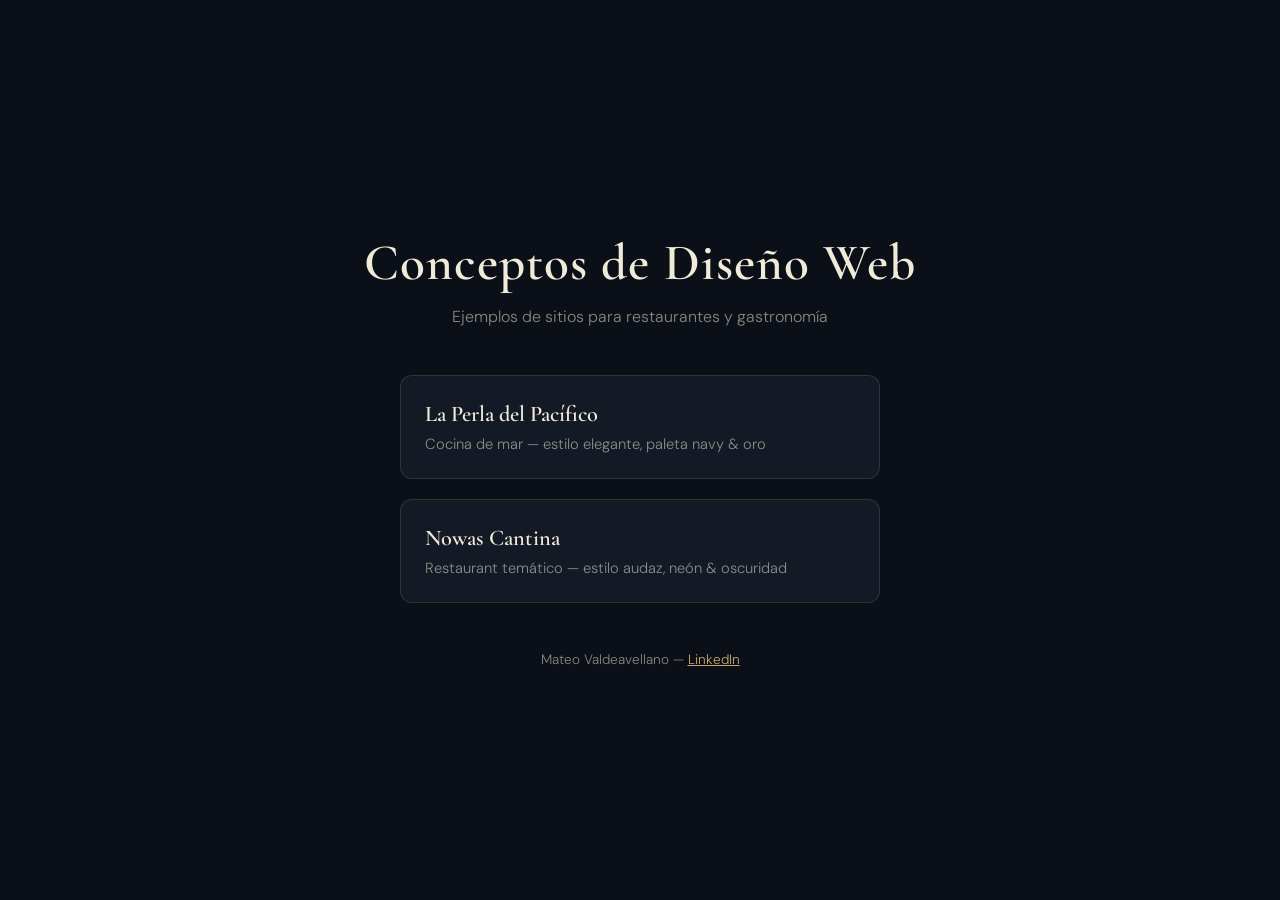
==== index.html @ 26d0055f "Add web design demo concepts" ====
<!DOCTYPE html>
<html lang="es">
<head>
  <meta charset="UTF-8">
  <meta name="viewport" content="width=device-width, initial-scale=1.0">
  <title>Mateo Valdeavellano — Diseño y Desarrollo Web</title>
  <link rel="preconnect" href="https://fonts.googleapis.com">
  <link rel="preconnect" href="https://fonts.gstatic.com" crossorigin>
  <link href="https://fonts.googleapis.com/css2?family=Cormorant+Garamond:wght@400;600&family=DM+Sans:wght@300;400;500&display=swap" rel="stylesheet">
  <style>
    :root {
      --bg: #0b0f17;
      --surface: #131a26;
      --text: #f0ead8;
      --muted: rgba(240,234,216,0.55);
      --accent: #c8a870;
      --border: rgba(200,168,112,0.18);
    }
    * { box-sizing: border-box; margin: 0; padding: 0; }
    body {
      background: var(--bg);
      color: var(--text);
      font-family: 'DM Sans', sans-serif;
      min-height: 100vh;
      display: flex;
      flex-direction: column;
      align-items: center;
      justify-content: center;
      padding: 2rem;
    }
    header { text-align: center; margin-bottom: 3rem; }
    h1 {
      font-family: 'Cormorant Garamond', serif;
      font-weight: 600;
      font-size: clamp(2rem, 5vw, 3.2rem);
      letter-spacing: 0.02em;
    }
    p.tagline {
      color: var(--muted);
      margin-top: 0.75rem;
      font-weight: 300;
    }
    .demos {
      display: grid;
      gap: 1.25rem;
      width: 100%;
      max-width: 480px;
    }
    .demo-card {
      display: block;
      background: var(--surface);
      border: 1px solid var(--border);
      border-radius: 12px;
      padding: 1.5rem;
      text-decoration: none;
      color: var(--text);
      transition: border-color 0.3s, transform 0.3s;
    }
    .demo-card:hover {
      border-color: var(--accent);
      transform: translateY(-2px);
    }
    .demo-card h2 {
      font-family: 'Cormorant Garamond', serif;
      font-weight: 600;
      font-size: 1.4rem;
      margin-bottom: 0.35rem;
    }
    .demo-card span {
      color: var(--muted);
      font-size: 0.92rem;
      font-weight: 300;
    }
    footer {
      margin-top: 3rem;
      color: var(--muted);
      font-size: 0.85rem;
      font-weight: 300;
    }
    footer a { color: var(--accent); }
  </style>
</head>
<body>
  <header>
    <h1>Conceptos de Diseño Web</h1>
    <p class="tagline">Ejemplos de sitios para restaurantes y gastronomía</p>
  </header>
  <div class="demos">
    <a class="demo-card" href="la-perla-del-pacifico.html">
      <h2>La Perla del Pacífico</h2>
      <span>Cocina de mar — estilo elegante, paleta navy &amp; oro</span>
    </a>
    <a class="demo-card" href="nowas-cantina.html">
      <h2>Nowas Cantina</h2>
      <span>Restaurant temático — estilo audaz, neón &amp; oscuridad</span>
    </a>
  </div>
  <footer>
    Mateo Valdeavellano — <a href="https://www.linkedin.com/in/mateo-valdeavellano-1534b9390/">LinkedIn</a>
  </footer>
</body>
</html>
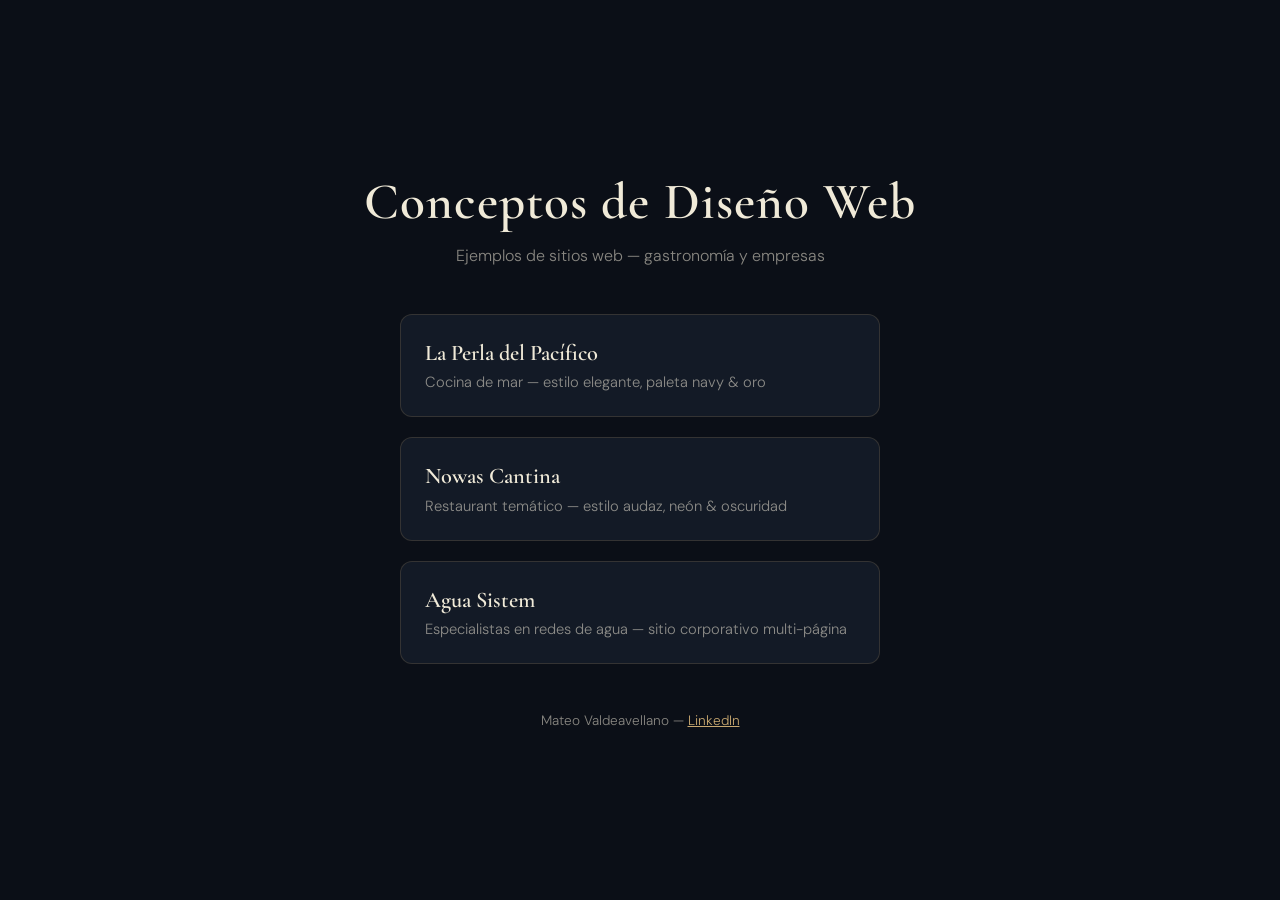
==== commit 2b692a62: "Add Agua Sistem demo" ====
--- a/index.html
+++ b/index.html
@@ -83,7 +83,7 @@
 <body>
   <header>
     <h1>Conceptos de Diseño Web</h1>
-    <p class="tagline">Ejemplos de sitios para restaurantes y gastronomía</p>
+    <p class="tagline">Ejemplos de sitios web — gastronomía y empresas</p>
   </header>
   <div class="demos">
     <a class="demo-card" href="la-perla-del-pacifico.html">
@@ -94,6 +94,10 @@
       <h2>Nowas Cantina</h2>
       <span>Restaurant temático — estilo audaz, neón &amp; oscuridad</span>
     </a>
+    <a class="demo-card" href="aguasistem/index.html">
+      <h2>Agua Sistem</h2>
+      <span>Especialistas en redes de agua — sitio corporativo multi-página</span>
+    </a>
   </div>
   <footer>
     Mateo Valdeavellano — <a href="https://www.linkedin.com/in/mateo-valdeavellano-1534b9390/">LinkedIn</a>
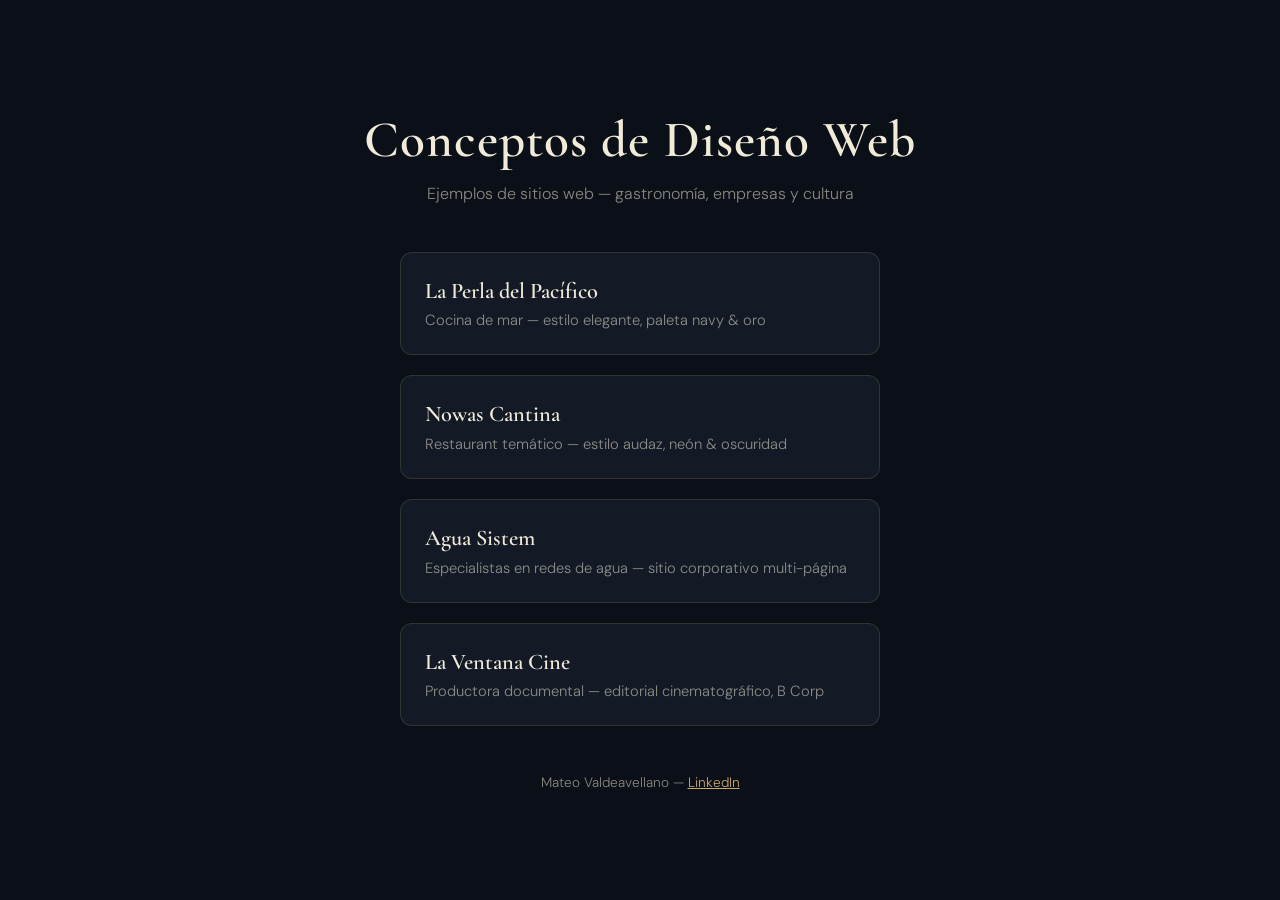
==== commit 141648a9: "feat: add La Ventana Cine documentary studio demo" ====
--- a/index.html
+++ b/index.html
@@ -83,7 +83,7 @@
 <body>
   <header>
     <h1>Conceptos de Diseño Web</h1>
-    <p class="tagline">Ejemplos de sitios web — gastronomía y empresas</p>
+    <p class="tagline">Ejemplos de sitios web — gastronomía, empresas y cultura</p>
   </header>
   <div class="demos">
     <a class="demo-card" href="la-perla-del-pacifico.html">
@@ -98,6 +98,10 @@
       <h2>Agua Sistem</h2>
       <span>Especialistas en redes de agua — sitio corporativo multi-página</span>
     </a>
+    <a class="demo-card" href="laventanacine/index.html">
+      <h2>La Ventana Cine</h2>
+      <span>Productora documental — editorial cinematográfico, B Corp</span>
+    </a>
   </div>
   <footer>
     Mateo Valdeavellano — <a href="https://www.linkedin.com/in/mateo-valdeavellano-1534b9390/">LinkedIn</a>
